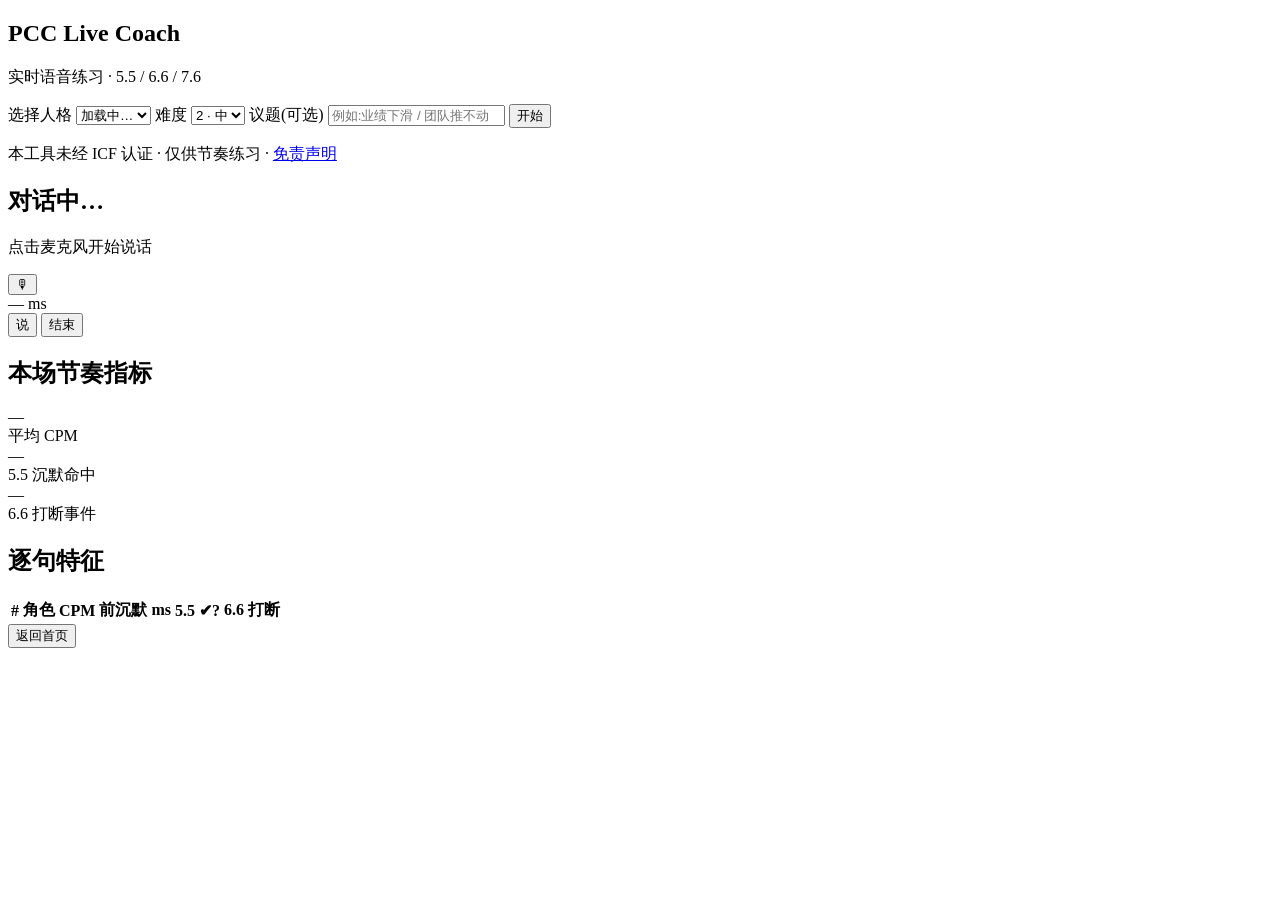
==== phase_b/static/index.html @ e83c1151 "phase-b: v1 实时语音陪练 — 11 步全部交付 - Skeleton + config + persona loader + static SPA - In-process FunASR " ====
<!DOCTYPE html>
<html lang="zh">
<head>
<meta charset="UTF-8" />
<meta name="viewport" content="width=device-width, initial-scale=1.0" />
<title>PCC Live Coach</title>
<link rel="stylesheet" href="/static/styles.css" />
</head>
<body>
<!-- Page 1: entry -->
<section id="page-entry" class="page active">
  <header>
    <h1>PCC Live Coach</h1>
    <p class="subtitle">实时语音练习 · 5.5 / 6.6 / 7.6</p>
  </header>
  <div class="form">
    <label>
      <span>选择人格</span>
      <select id="persona-select"><option value="">加载中…</option></select>
    </label>
    <label>
      <span>难度</span>
      <select id="difficulty-select">
        <option value="1">1 · 低</option>
        <option value="2" selected>2 · 中</option>
        <option value="3">3 · 高</option>
      </select>
    </label>
    <label>
      <span>议题(可选)</span>
      <input id="topic-input" type="text" placeholder="例如:业绩下滑 / 团队推不动" />
    </label>
    <button id="btn-start" class="primary">开始</button>
    <p class="disclaimer">本工具未经 ICF 认证 · 仅供节奏练习 · <a href="DISCLAIMER.html">免责声明</a></p>
  </div>
</section>

<!-- Page 2: session -->
<section id="page-session" class="page">
  <header>
    <h1 id="session-title">对话中…</h1>
    <p class="status" id="session-status">点击麦克风开始说话</p>
  </header>
  <div class="stage">
    <div class="audio-orbit">
      <button id="btn-mic" class="mic" aria-label="麦克风">🎙</button>
    </div>
    <div class="latency" id="latency-readout">— ms</div>
  </div>
  <div class="transcript" id="transcript"></div>
  <div class="actions">
    <button id="btn-speak" class="primary">说</button>
    <button id="btn-end" class="secondary">结束</button>
  </div>
</section>

<!-- Page 3: dashboard -->
<section id="page-dashboard" class="page">
  <header>
    <h1>本场节奏指标</h1>
    <p class="status" id="dashboard-session-id"></p>
  </header>
  <div class="kpis">
    <div class="kpi"><div class="kpi-value" id="kpi-cpm">—</div><div class="kpi-label">平均 CPM</div></div>
    <div class="kpi"><div class="kpi-value" id="kpi-silence">—</div><div class="kpi-label">5.5 沉默命中</div></div>
    <div class="kpi"><div class="kpi-value" id="kpi-barge">—</div><div class="kpi-label">6.6 打断事件</div></div>
  </div>
  <h2>逐句特征</h2>
  <table class="turn-table" id="turn-table">
    <thead><tr><th>#</th><th>角色</th><th>CPM</th><th>前沉默 ms</th><th>5.5 ✔?</th><th>6.6 打断</th></tr></thead>
    <tbody></tbody>
  </table>
  <button id="btn-back" class="secondary">返回首页</button>
</section>

<script src="/static/app.js"></script>
</body>
</html>
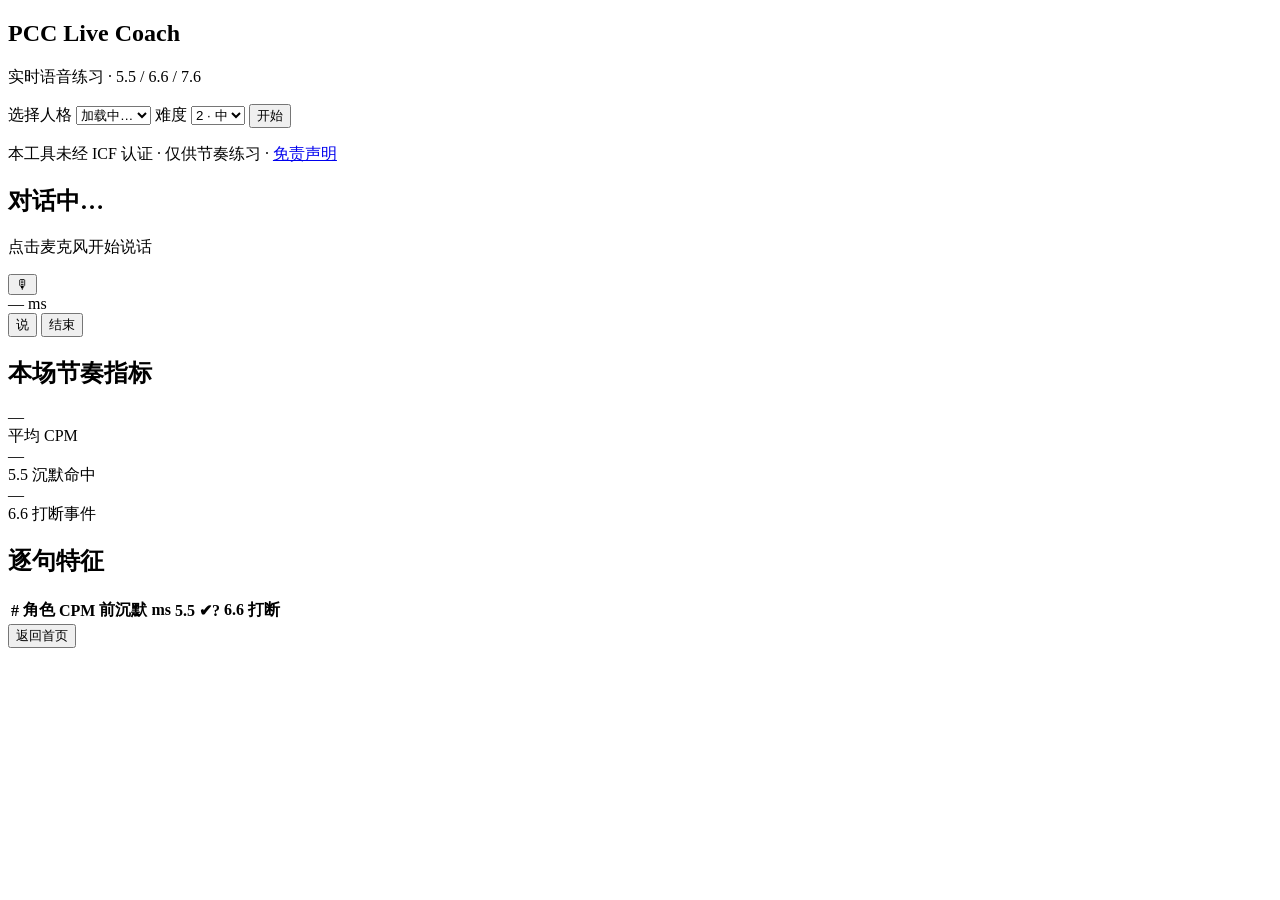
==== commit 5d022a70: "feat: switch phase B STT/TTS/LLM to Aliyun + MiniMax speech pipeline Multi-session work culminating " ====
--- a/phase_b/static/index.html
+++ b/phase_b/static/index.html
@@ -4,7 +4,7 @@
 <meta charset="UTF-8" />
 <meta name="viewport" content="width=device-width, initial-scale=1.0" />
 <title>PCC Live Coach</title>
-<link rel="stylesheet" href="/static/styles.css" />
+<link rel="stylesheet" href="/static/styles.css?v=2026-09-05" />
 </head>
 <body>
 <!-- Page 1: entry -->
@@ -25,10 +25,6 @@
         <option value="2" selected>2 · 中</option>
         <option value="3">3 · 高</option>
       </select>
-    </label>
-    <label>
-      <span>议题(可选)</span>
-      <input id="topic-input" type="text" placeholder="例如:业绩下滑 / 团队推不动" />
     </label>
     <button id="btn-start" class="primary">开始</button>
     <p class="disclaimer">本工具未经 ICF 认证 · 仅供节奏练习 · <a href="DISCLAIMER.html">免责声明</a></p>
@@ -73,6 +69,6 @@
   <button id="btn-back" class="secondary">返回首页</button>
 </section>
 
-<script src="/static/app.js"></script>
+<script src="/static/app.js?v=2026-09-05f"></script>
 </body>
 </html>
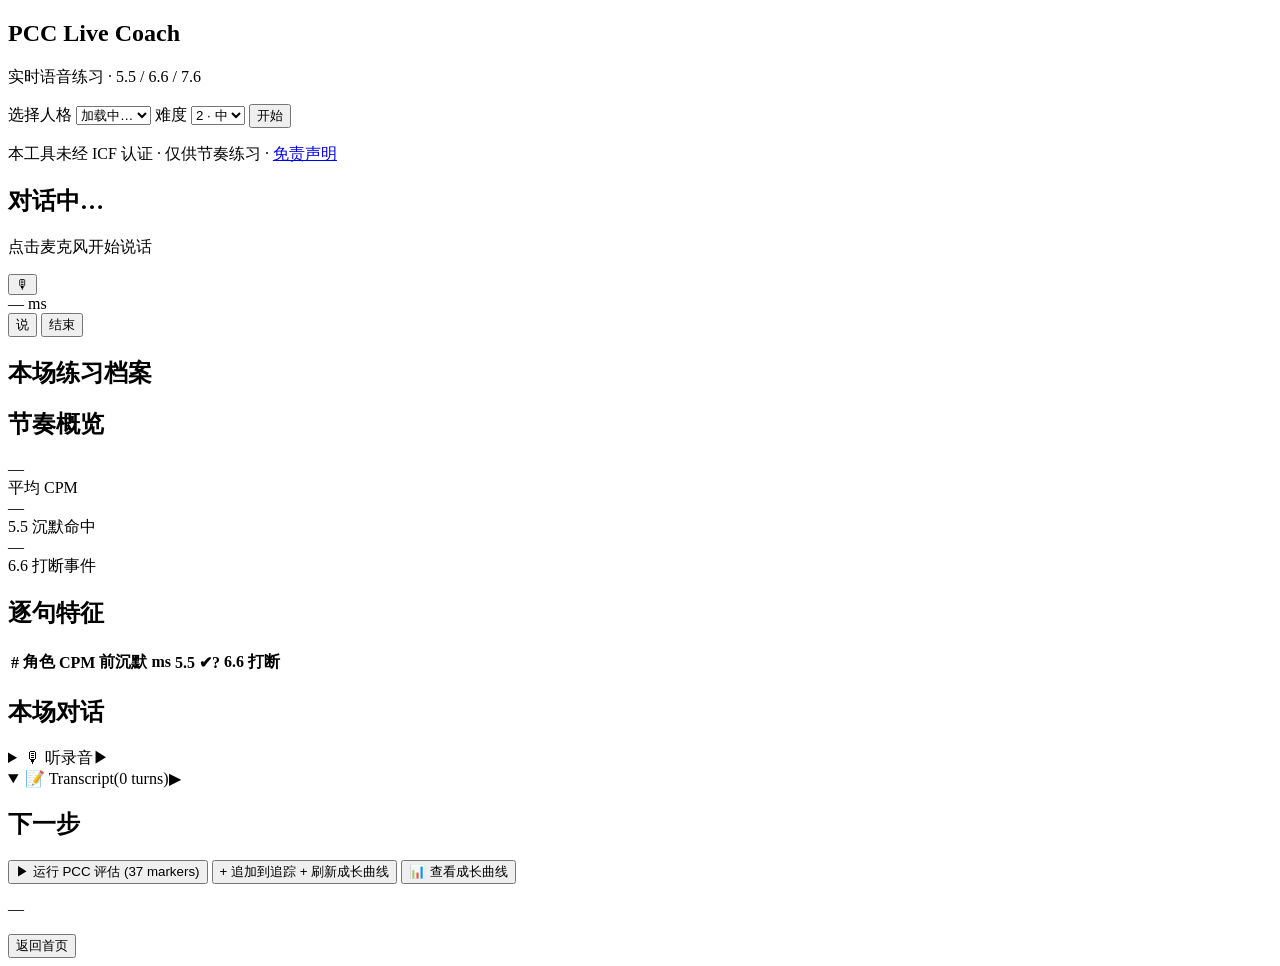
==== commit c42ad026: "feat(phase_b): dashboard v2 — 4 endpoints + assess.py + idempotent track - GET /api/session/{id}/tra" ====
--- a/phase_b/static/index.html
+++ b/phase_b/static/index.html
@@ -4,7 +4,7 @@
 <meta charset="UTF-8" />
 <meta name="viewport" content="width=device-width, initial-scale=1.0" />
 <title>PCC Live Coach</title>
-<link rel="stylesheet" href="/static/styles.css?v=2026-09-05" />
+<link rel="stylesheet" href="/static/styles.css?v=2026-09-06" />
 </head>
 <body>
 <!-- Page 1: entry -->
@@ -53,22 +53,70 @@
 <!-- Page 3: dashboard -->
 <section id="page-dashboard" class="page">
   <header>
-    <h1>本场节奏指标</h1>
+    <h1>本场练习档案</h1>
     <p class="status" id="dashboard-session-id"></p>
   </header>
-  <div class="kpis">
-    <div class="kpi"><div class="kpi-value" id="kpi-cpm">—</div><div class="kpi-label">平均 CPM</div></div>
-    <div class="kpi"><div class="kpi-value" id="kpi-silence">—</div><div class="kpi-label">5.5 沉默命中</div></div>
-    <div class="kpi"><div class="kpi-value" id="kpi-barge">—</div><div class="kpi-label">6.6 打断事件</div></div>
+
+  <!-- 节奏 KPI -->
+  <div class="card">
+    <h2>节奏概览</h2>
+    <div class="kpis">
+      <div class="kpi"><div class="kpi-value" id="kpi-cpm">—</div><div class="kpi-label">平均 CPM</div></div>
+      <div class="kpi"><div class="kpi-value" id="kpi-silence">—</div><div class="kpi-label">5.5 沉默命中</div></div>
+      <div class="kpi"><div class="kpi-value" id="kpi-barge">—</div><div class="kpi-label">6.6 打断事件</div></div>
+    </div>
   </div>
-  <h2>逐句特征</h2>
-  <table class="turn-table" id="turn-table">
-    <thead><tr><th>#</th><th>角色</th><th>CPM</th><th>前沉默 ms</th><th>5.5 ✔?</th><th>6.6 打断</th></tr></thead>
-    <tbody></tbody>
-  </table>
+
+  <!-- 逐句特征 -->
+  <div class="card">
+    <h2>逐句特征</h2>
+    <table class="turn-table" id="turn-table">
+      <thead><tr><th>#</th><th>角色</th><th>CPM</th><th>前沉默 ms</th><th>5.5 ✔?</th><th>6.6 打断</th></tr></thead>
+      <tbody></tbody>
+    </table>
+  </div>
+
+  <!-- 本场对话(Task 5: transcript + audio) -->
+  <div class="card">
+    <h2>本场对话</h2>
+
+    <details id="dash-audio-details">
+      <summary>
+        <span>🎙 听录音</span><span class="arrow">▶</span>
+      </summary>
+      <div class="body">
+        <audio id="dash-audio-player" controls preload="metadata">
+          你的浏览器不支持 audio 标签。
+        </audio>
+        <div class="audio-meta" id="dash-audio-meta">—</div>
+      </div>
+    </details>
+
+    <details open id="dash-transcript-details">
+      <summary>
+        <span>📝 Transcript(<span id="dash-transcript-count">0</span> turns)</span><span class="arrow">▶</span>
+      </summary>
+      <div class="body">
+        <div class="ts-scroll" id="dash-transcript-list"></div>
+      </div>
+    </details>
+  </div>
+
+  <!-- 下一步(Task 5: 评估 + 追踪 + 成长曲线) -->
+  <div class="card">
+    <h2>下一步</h2>
+    <div class="actions">
+      <button id="btn-assess" class="primary">▶ 运行 PCC 评估 (37 markers)</button>
+      <button id="btn-track" class="secondary">+ 追加到追踪 + 刷新成长曲线</button>
+      <button id="btn-chart" class="ghost">📊 查看成长曲线</button>
+    </div>
+    <p class="status" id="next-step-status">—</p>
+    <div id="assess-result"></div>
+  </div>
+
   <button id="btn-back" class="secondary">返回首页</button>
 </section>
 
-<script src="/static/app.js?v=2026-09-05f"></script>
+<script src="/static/app.js?v=2026-09-06b"></script>
 </body>
 </html>
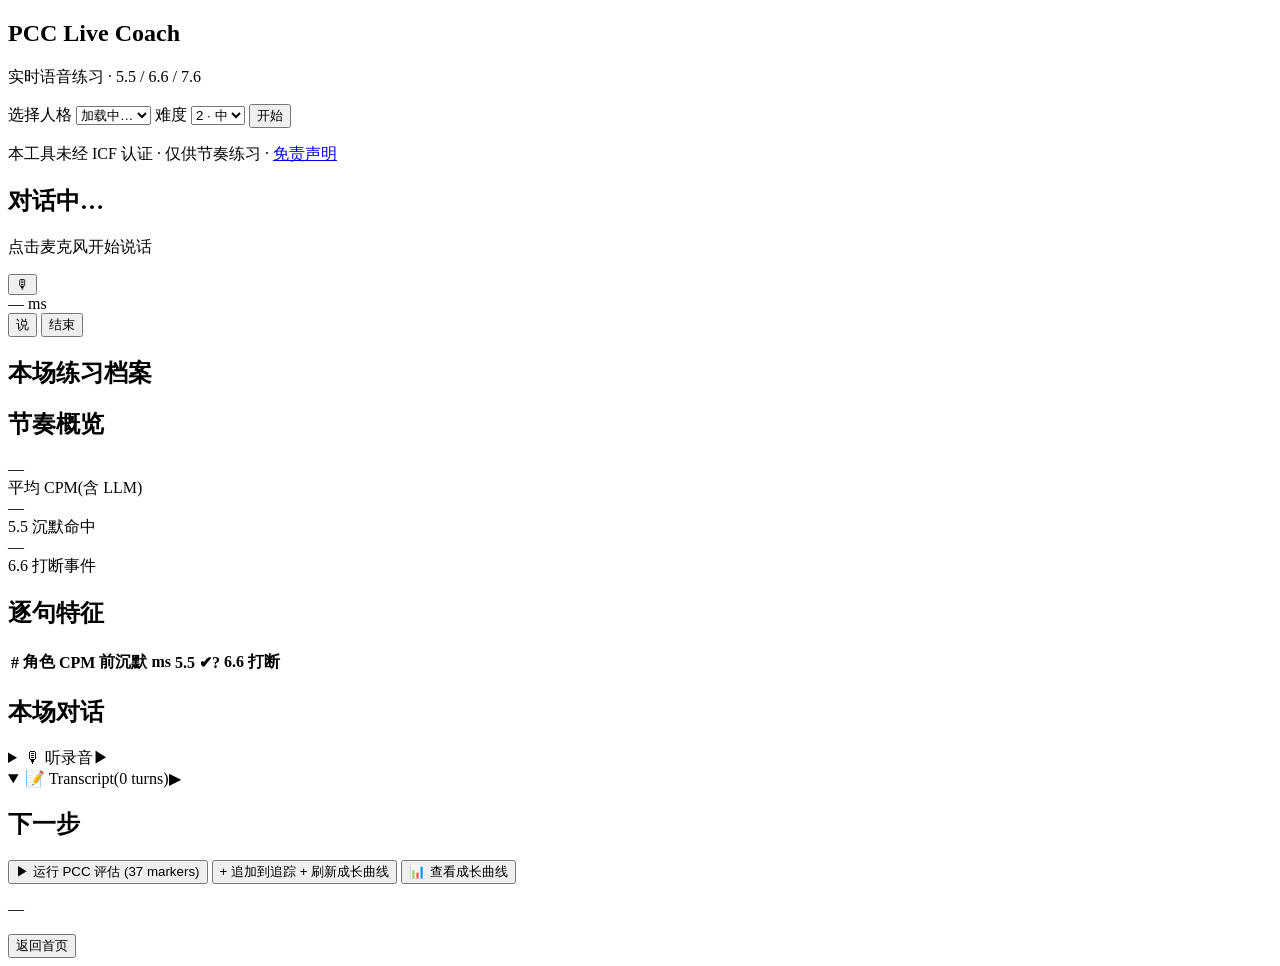
==== commit 468ab48c: "chore: install/config/UI cleanup — aliyun-nls slim, chart path env, CPM caveat UI 三块合并到一个 install/co" ====
--- a/phase_b/static/index.html
+++ b/phase_b/static/index.html
@@ -61,7 +61,7 @@
   <div class="card">
     <h2>节奏概览</h2>
     <div class="kpis">
-      <div class="kpi"><div class="kpi-value" id="kpi-cpm">—</div><div class="kpi-label">平均 CPM</div></div>
+      <div class="kpi" title="v1 口径: 含 LLM think-time(speak → TTS 首帧),非纯口语速率。详见 phase_b/rhythm/cpm.py。"><div class="kpi-value" id="kpi-cpm">—</div><div class="kpi-label">平均 CPM(含 LLM)</div></div>
       <div class="kpi"><div class="kpi-value" id="kpi-silence">—</div><div class="kpi-label">5.5 沉默命中</div></div>
       <div class="kpi"><div class="kpi-value" id="kpi-barge">—</div><div class="kpi-label">6.6 打断事件</div></div>
     </div>
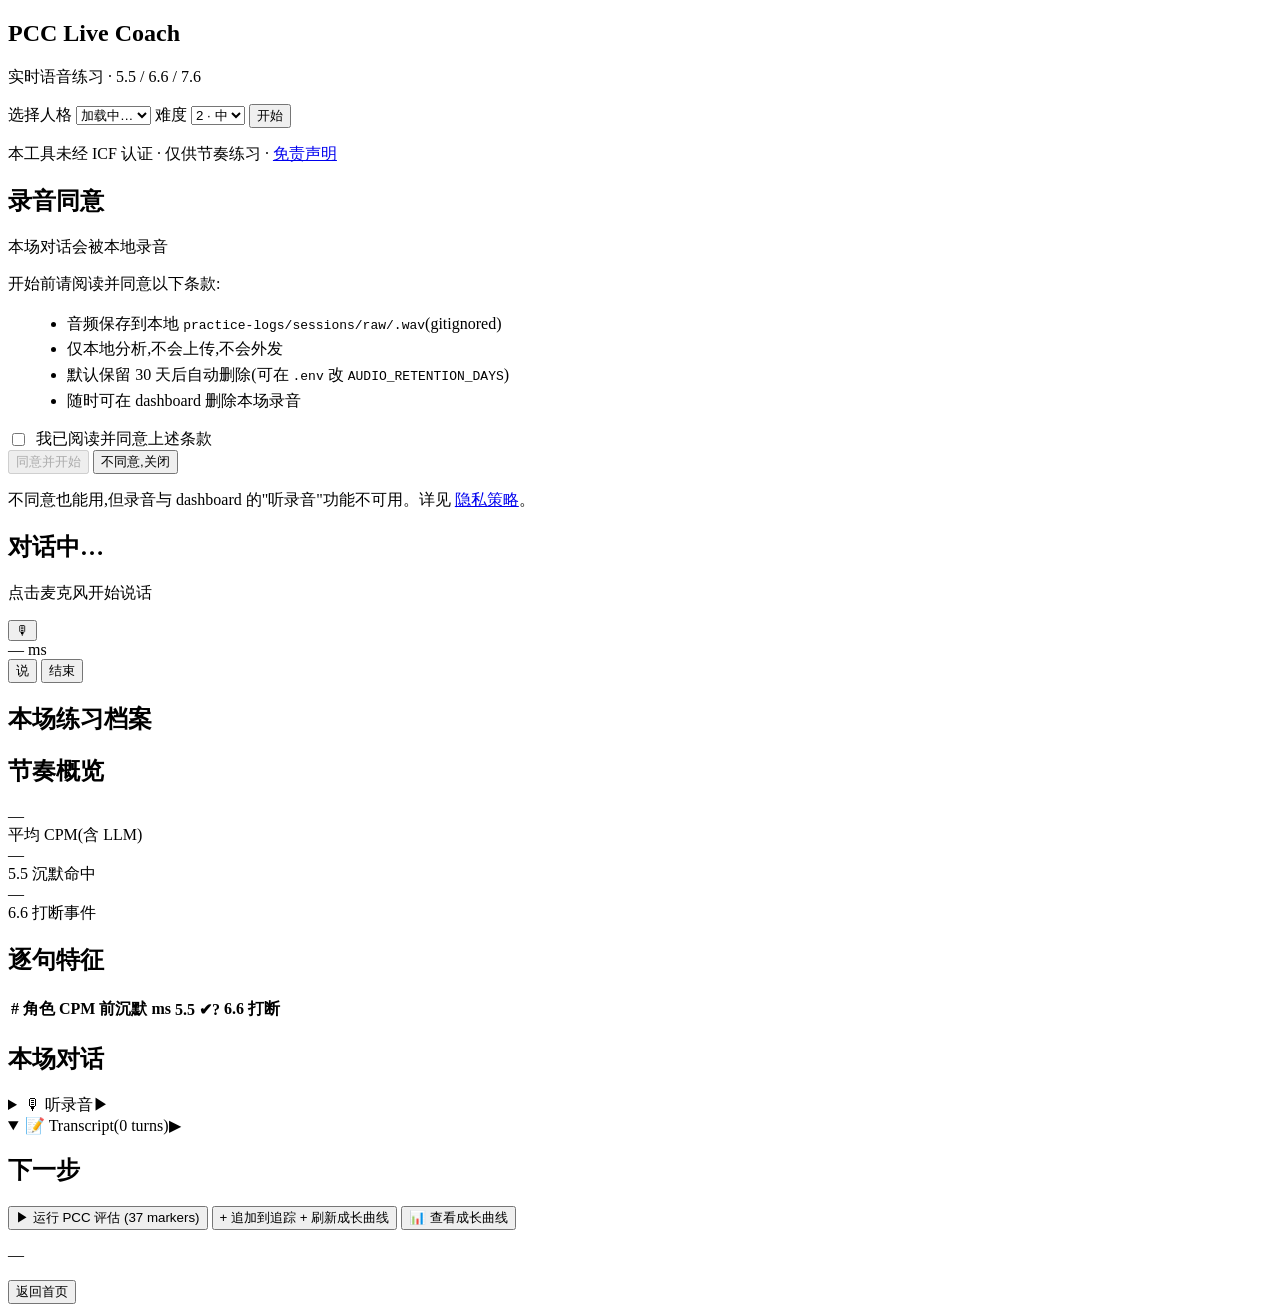
==== commit 76c33e50: "feat(consent,resilience): Gap 1 ASR/LLM fallback + Gap 2 audio compliance Gap 1 (ASR/LLM resilience " ====
--- a/phase_b/static/index.html
+++ b/phase_b/static/index.html
@@ -28,6 +28,32 @@
     </label>
     <button id="btn-start" class="primary">开始</button>
     <p class="disclaimer">本工具未经 ICF 认证 · 仅供节奏练习 · <a href="DISCLAIMER.html">免责声明</a></p>
+  </div>
+</section>
+
+<!-- Page 1.5: consent gate (Gap 2, PIPL/GDPR) -->
+<section id="page-consent" class="page">
+  <header>
+    <h1>录音同意</h1>
+    <p class="subtitle">本场对话会被本地录音</p>
+  </header>
+  <div class="form">
+    <p>开始前请阅读并同意以下条款:</p>
+    <ul style="margin: 0 0 1rem 1.2rem; color: var(--text-dim); line-height: 1.6;">
+      <li>音频保存到本地 <code>practice-logs/sessions/raw/<id>.wav</code>(gitignored)</li>
+      <li>仅本地分析,不会上传,不会外发</li>
+      <li>默认保留 <span id="consent-retention-days">30</span> 天后自动删除(可在 <code>.env</code> 改 <code>AUDIO_RETENTION_DAYS</code>)</li>
+      <li>随时可在 dashboard 删除本场录音</li>
+    </ul>
+    <label style="display: flex; align-items: center; gap: 0.5rem;">
+      <input type="checkbox" id="consent-checkbox" />
+      <span>我已阅读并同意上述条款</span>
+    </label>
+    <div class="actions">
+      <button id="btn-consent-yes" class="primary" disabled>同意并开始</button>
+      <button id="btn-consent-no" class="secondary">不同意,关闭</button>
+    </div>
+    <p class="disclaimer">不同意也能用,但录音与 dashboard 的"听录音"功能不可用。详见 <a href="PRIVACY.html">隐私策略</a>。</p>
   </div>
 </section>
 
